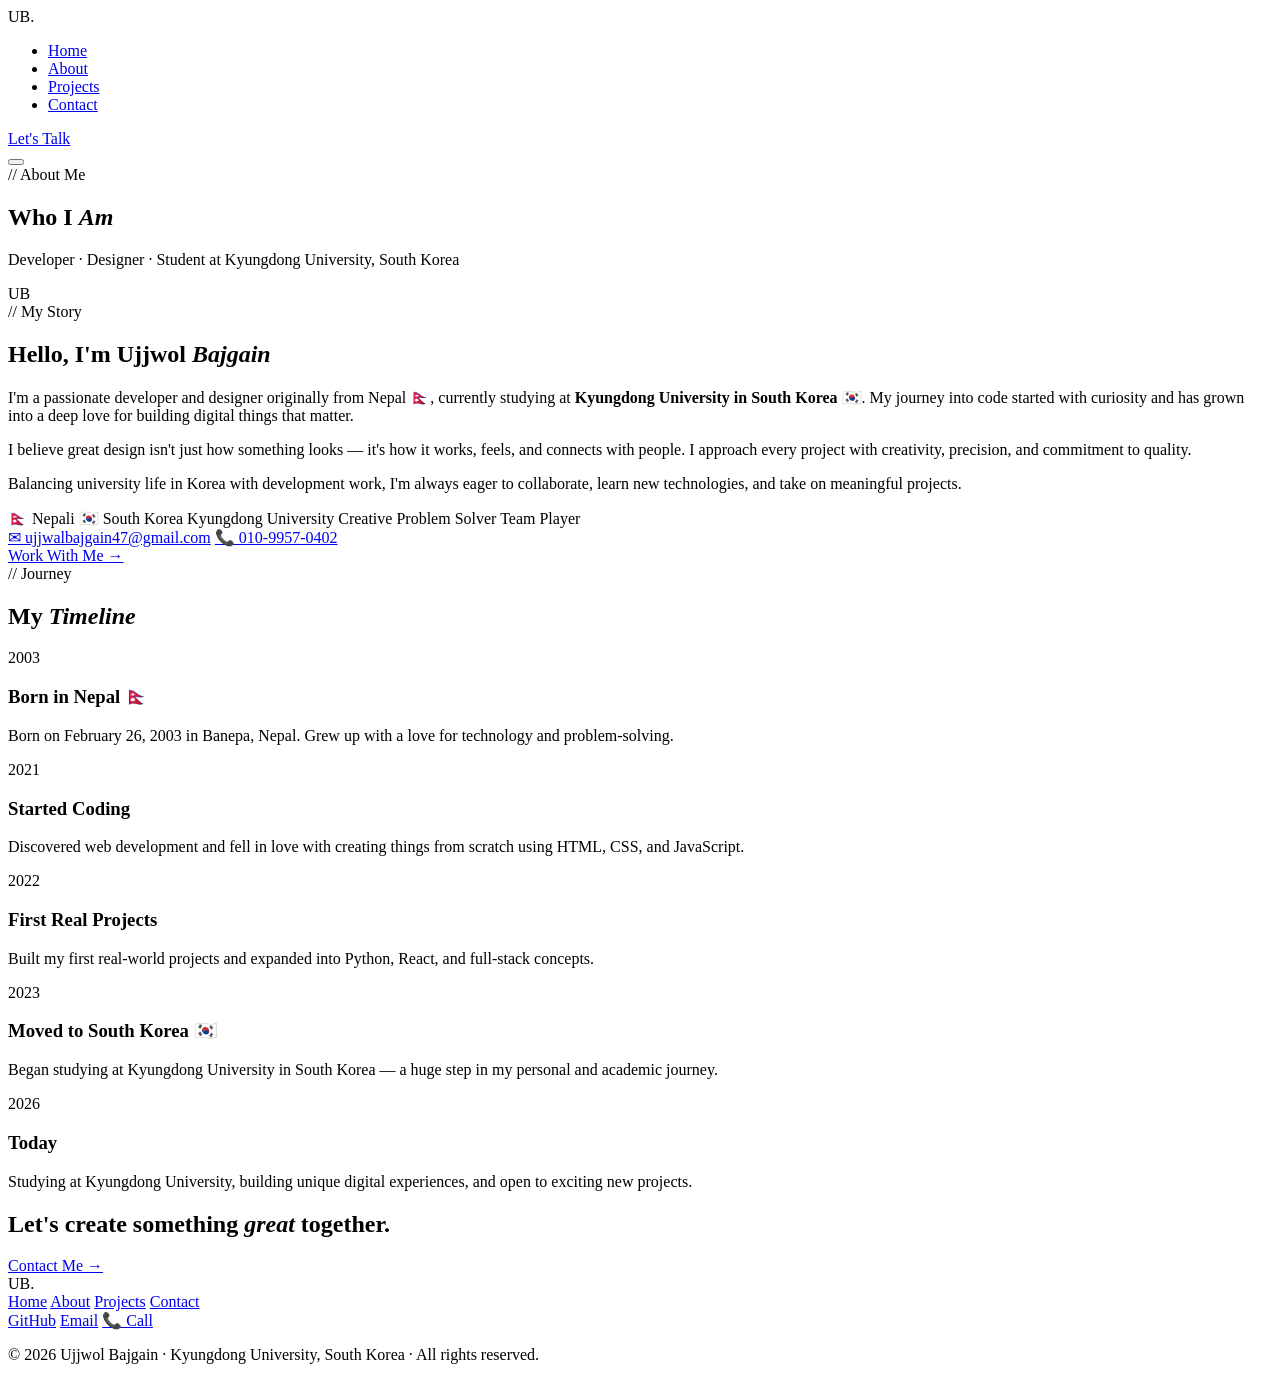
==== about.html @ c6b8120e "Rename About.html to about.html" ====
<!DOCTYPE html>
<html lang="en">
<head>
  <meta charset="UTF-8" />
  <meta name="viewport" content="width=device-width, initial-scale=1.0"/>
  <title>About — Ujjwol Bajgain</title>
  <link rel="stylesheet" href="style.css" />
  <link rel="preconnect" href="https://fonts.googleapis.com">
  <link href="https://fonts.googleapis.com/css2?family=Playfair+Display:ital,wght@0,400;0,700;1,400&family=DM+Mono:wght@300;400;500&family=Syne:wght@400;700;800&display=swap" rel="stylesheet">
</head>
<body>

  <div class="noise"></div>
  <div class="cursor" id="cursor"></div>
  <div class="cursor-dot" id="cursorDot"></div>

  <nav class="nav">
    <div class="nav-logo">UB<span class="dot">.</span></div>
    <ul class="nav-links">
      <li><a href="index.html">Home</a></li>
      <li><a href="about.html" class="active">About</a></li>
      <li><a href="projects.html">Projects</a></li>
      <li><a href="contact.html">Contact</a></li>
    </ul>
    <div class="nav-cta"><a href="contact.html" class="btn-outline">Let's Talk</a></div>
    <button class="hamburger" id="hamburger"><span></span><span></span><span></span></button>
  </nav>

  <section class="page-header">
    <span class="section-label">// About Me</span>
    <h1 class="page-title">Who I <em>Am</em></h1>
    <p class="page-subtitle">Developer · Designer · Student at Kyungdong University, South Korea</p>
  </section>

  <section class="about-full section">
    <div class="about-full-grid">
      <div class="about-full-left">
        <div class="about-img-wrap">
          <div class="about-img-placeholder">UB</div>
          <div class="about-img-accent"></div>
        </div>
      </div>
      <div class="about-full-right">
        <span class="section-label">// My Story</span>
        <h2 class="section-title">Hello, I'm Ujjwol <em>Bajgain</em></h2>
        <p>I'm a passionate developer and designer originally from Nepal 🇳🇵, currently studying at <strong>Kyungdong University in South Korea 🇰🇷</strong>. My journey into code started with curiosity and has grown into a deep love for building digital things that matter.</p>
        <p>I believe great design isn't just how something looks — it's how it works, feels, and connects with people. I approach every project with creativity, precision, and commitment to quality.</p>
        <p>Balancing university life in Korea with development work, I'm always eager to collaborate, learn new technologies, and take on meaningful projects.</p>
        <div class="about-tags">
          <span>🇳🇵 Nepali</span>
          <span>🇰🇷 South Korea</span>
          <span>Kyungdong University</span>
          <span>Creative</span>
          <span>Problem Solver</span>
          <span>Team Player</span>
        </div>

        <div class="about-contact-quick">
          <a href="mailto:ujjwalbajgain47@gmail.com" class="quick-link">✉ ujjwalbajgain47@gmail.com</a>
          <a href="tel:+8201099570402" class="quick-link">📞 010-9957-0402</a>
        </div>

        <a href="contact.html" class="btn-primary mt">Work With Me →</a>
      </div>
    </div>
  </section>

  <section class="timeline section">
    <span class="section-label">// Journey</span>
    <h2 class="section-title">My <em>Timeline</em></h2>
    <div class="timeline-list">
      <div class="timeline-item">
        <div class="timeline-year">2003</div>
        <div class="timeline-content">
          <h3>Born in Nepal 🇳🇵</h3>
          <p>Born on February 26, 2003 in Banepa, Nepal. Grew up with a love for technology and problem-solving.</p>
        </div>
      </div>
      <div class="timeline-item">
        <div class="timeline-year">2021</div>
        <div class="timeline-content">
          <h3>Started Coding</h3>
          <p>Discovered web development and fell in love with creating things from scratch using HTML, CSS, and JavaScript.</p>
        </div>
      </div>
      <div class="timeline-item">
        <div class="timeline-year">2022</div>
        <div class="timeline-content">
          <h3>First Real Projects</h3>
          <p>Built my first real-world projects and expanded into Python, React, and full-stack concepts.</p>
        </div>
      </div>
      <div class="timeline-item">
        <div class="timeline-year">2023</div>
        <div class="timeline-content">
          <h3>Moved to South Korea 🇰🇷</h3>
          <p>Began studying at Kyungdong University in South Korea — a huge step in my personal and academic journey.</p>
        </div>
      </div>
      <div class="timeline-item">
        <div class="timeline-year">2026</div>
        <div class="timeline-content">
          <h3>Today</h3>
          <p>Studying at Kyungdong University, building unique digital experiences, and open to exciting new projects.</p>
        </div>
      </div>
    </div>
  </section>

  <section class="cta-band">
    <h2>Let's create something <em>great</em> together.</h2>
    <a href="contact.html" class="btn-primary large">Contact Me →</a>
  </section>

  <footer class="footer">
    <div class="footer-inner">
      <div class="footer-logo">UB<span class="dot">.</span></div>
      <div class="footer-links">
        <a href="index.html">Home</a>
        <a href="about.html">About</a>
        <a href="projects.html">Projects</a>
        <a href="contact.html">Contact</a>
      </div>
      <div class="footer-social">
        <a href="https://github.com/ujjwolbajgain" target="_blank">GitHub</a>
        <a href="mailto:ujjwalbajgain47@gmail.com">Email</a>
        <a href="tel:+8201099570402">📞 Call</a>
      </div>
    </div>
    <p class="footer-copy">© 2026 Ujjwol Bajgain · Kyungdong University, South Korea · All rights reserved.</p>
  </footer>

  <script src="main.js"></script>
</body>
</html>
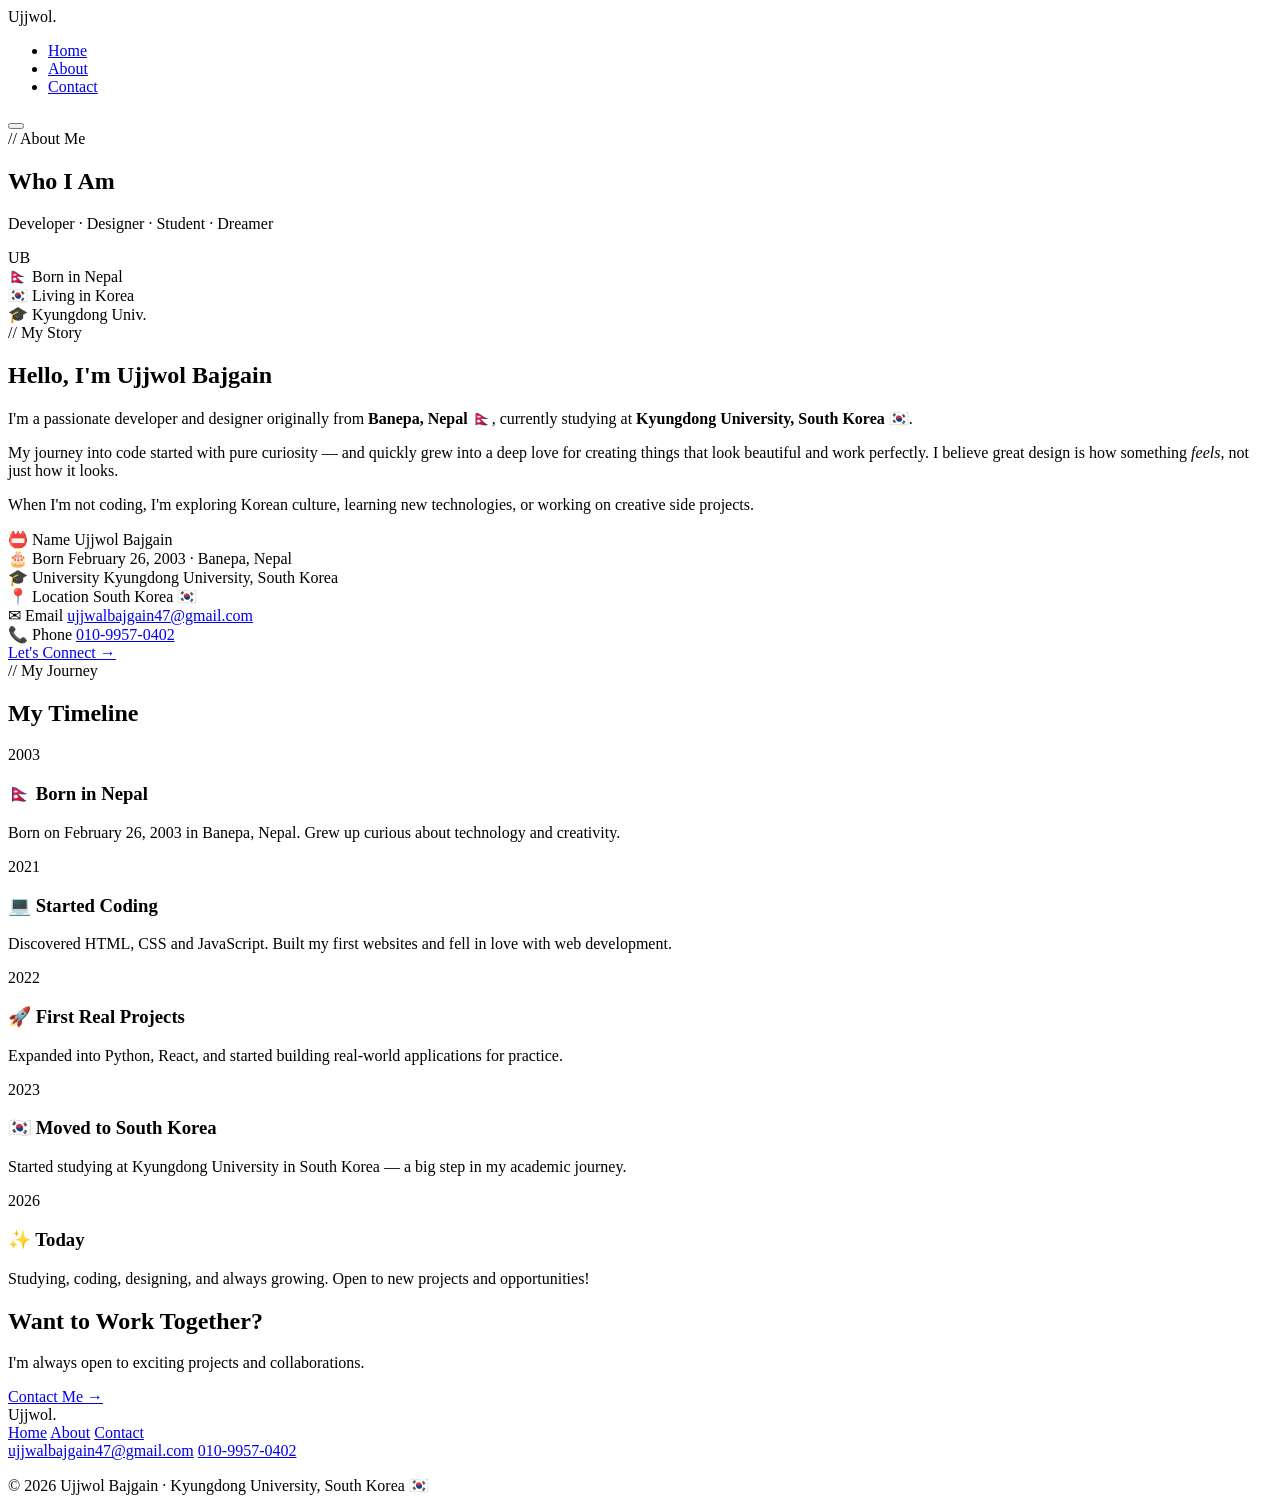
==== commit 689b91ae: "Revamp About page layout and content" ====
--- a/about.html
+++ b/about.html
@@ -6,128 +6,162 @@
   <title>About — Ujjwol Bajgain</title>
   <link rel="stylesheet" href="style.css" />
   <link rel="preconnect" href="https://fonts.googleapis.com">
-  <link href="https://fonts.googleapis.com/css2?family=Playfair+Display:ital,wght@0,400;0,700;1,400&family=DM+Mono:wght@300;400;500&family=Syne:wght@400;700;800&display=swap" rel="stylesheet">
+  <link href="https://fonts.googleapis.com/css2?family=Poppins:wght@300;400;600;700;800&family=Playfair+Display:ital,wght@1,700&display=swap" rel="stylesheet">
 </head>
 <body>
 
-  <div class="noise"></div>
   <div class="cursor" id="cursor"></div>
   <div class="cursor-dot" id="cursorDot"></div>
 
-  <nav class="nav">
-    <div class="nav-logo">UB<span class="dot">.</span></div>
-    <ul class="nav-links">
+  <nav class="nav" id="navbar">
+    <div class="nav-logo">Ujjwol<span class="dot">.</span></div>
+    <ul class="nav-links" id="navLinks">
       <li><a href="index.html">Home</a></li>
       <li><a href="about.html" class="active">About</a></li>
-      <li><a href="projects.html">Projects</a></li>
       <li><a href="contact.html">Contact</a></li>
     </ul>
-    <div class="nav-cta"><a href="contact.html" class="btn-outline">Let's Talk</a></div>
-    <button class="hamburger" id="hamburger"><span></span><span></span><span></span></button>
+    <button class="hamburger" id="hamburger">
+      <span></span><span></span><span></span>
+    </button>
   </nav>
 
-  <section class="page-header">
-    <span class="section-label">// About Me</span>
-    <h1 class="page-title">Who I <em>Am</em></h1>
-    <p class="page-subtitle">Developer · Designer · Student at Kyungdong University, South Korea</p>
+  <!-- PAGE HERO -->
+  <section class="page-hero">
+    <div class="hero-blob blob1"></div>
+    <div class="hero-blob blob2"></div>
+    <span class="section-tag">// About Me</span>
+    <h1>Who I <span class="gradient-text">Am</span></h1>
+    <p>Developer · Designer · Student · Dreamer</p>
   </section>
 
-  <section class="about-full section">
-    <div class="about-full-grid">
-      <div class="about-full-left">
-        <div class="about-img-wrap">
-          <div class="about-img-placeholder">UB</div>
-          <div class="about-img-accent"></div>
+  <!-- ABOUT STORY -->
+  <section class="about-story section">
+    <div class="about-grid">
+      <div class="about-img-side">
+        <div class="about-avatar-big">UB</div>
+        <div class="about-floating-card fc1">
+          <span>🇳🇵</span> Born in Nepal
+        </div>
+        <div class="about-floating-card fc2">
+          <span>🇰🇷</span> Living in Korea
+        </div>
+        <div class="about-floating-card fc3">
+          <span>🎓</span> Kyungdong Univ.
         </div>
       </div>
-      <div class="about-full-right">
-        <span class="section-label">// My Story</span>
-        <h2 class="section-title">Hello, I'm Ujjwol <em>Bajgain</em></h2>
-        <p>I'm a passionate developer and designer originally from Nepal 🇳🇵, currently studying at <strong>Kyungdong University in South Korea 🇰🇷</strong>. My journey into code started with curiosity and has grown into a deep love for building digital things that matter.</p>
-        <p>I believe great design isn't just how something looks — it's how it works, feels, and connects with people. I approach every project with creativity, precision, and commitment to quality.</p>
-        <p>Balancing university life in Korea with development work, I'm always eager to collaborate, learn new technologies, and take on meaningful projects.</p>
-        <div class="about-tags">
-          <span>🇳🇵 Nepali</span>
-          <span>🇰🇷 South Korea</span>
-          <span>Kyungdong University</span>
-          <span>Creative</span>
-          <span>Problem Solver</span>
-          <span>Team Player</span>
+      <div class="about-text-side">
+        <span class="section-tag">// My Story</span>
+        <h2>Hello, I'm <span class="gradient-text">Ujjwol Bajgain</span></h2>
+        <p>I'm a passionate developer and designer originally from <strong>Banepa, Nepal 🇳🇵</strong>, currently studying at <strong>Kyungdong University, South Korea 🇰🇷</strong>.</p>
+        <p>My journey into code started with pure curiosity — and quickly grew into a deep love for creating things that look beautiful and work perfectly. I believe great design is how something <em>feels</em>, not just how it looks.</p>
+        <p>When I'm not coding, I'm exploring Korean culture, learning new technologies, or working on creative side projects.</p>
+
+        <div class="about-details">
+          <div class="detail-row">
+            <span class="detail-label">📛 Name</span>
+            <span>Ujjwol Bajgain</span>
+          </div>
+          <div class="detail-row">
+            <span class="detail-label">🎂 Born</span>
+            <span>February 26, 2003 · Banepa, Nepal</span>
+          </div>
+          <div class="detail-row">
+            <span class="detail-label">🎓 University</span>
+            <span>Kyungdong University, South Korea</span>
+          </div>
+          <div class="detail-row">
+            <span class="detail-label">📍 Location</span>
+            <span>South Korea 🇰🇷</span>
+          </div>
+          <div class="detail-row">
+            <span class="detail-label">✉ Email</span>
+            <a href="mailto:ujjwalbajgain47@gmail.com">ujjwalbajgain47@gmail.com</a>
+          </div>
+          <div class="detail-row">
+            <span class="detail-label">📞 Phone</span>
+            <a href="tel:+8201099570402">010-9957-0402</a>
+          </div>
         </div>
 
-        <div class="about-contact-quick">
-          <a href="mailto:ujjwalbajgain47@gmail.com" class="quick-link">✉ ujjwalbajgain47@gmail.com</a>
-          <a href="tel:+8201099570402" class="quick-link">📞 010-9957-0402</a>
-        </div>
-
-        <a href="contact.html" class="btn-primary mt">Work With Me →</a>
+        <a href="contact.html" class="btn-primary mt">Let's Connect →</a>
       </div>
     </div>
   </section>
 
-  <section class="timeline section">
-    <span class="section-label">// Journey</span>
-    <h2 class="section-title">My <em>Timeline</em></h2>
-    <div class="timeline-list">
-      <div class="timeline-item">
-        <div class="timeline-year">2003</div>
-        <div class="timeline-content">
-          <h3>Born in Nepal 🇳🇵</h3>
-          <p>Born on February 26, 2003 in Banepa, Nepal. Grew up with a love for technology and problem-solving.</p>
+  <!-- TIMELINE -->
+  <section class="timeline-section section">
+    <div class="section-header">
+      <span class="section-tag">// My Journey</span>
+      <h2>My <span class="gradient-text">Timeline</span></h2>
+    </div>
+    <div class="timeline">
+      <div class="tl-item left">
+        <div class="tl-dot"></div>
+        <div class="tl-card">
+          <span class="tl-year">2003</span>
+          <h3>🇳🇵 Born in Nepal</h3>
+          <p>Born on February 26, 2003 in Banepa, Nepal. Grew up curious about technology and creativity.</p>
         </div>
       </div>
-      <div class="timeline-item">
-        <div class="timeline-year">2021</div>
-        <div class="timeline-content">
-          <h3>Started Coding</h3>
-          <p>Discovered web development and fell in love with creating things from scratch using HTML, CSS, and JavaScript.</p>
+      <div class="tl-item right">
+        <div class="tl-dot"></div>
+        <div class="tl-card">
+          <span class="tl-year">2021</span>
+          <h3>💻 Started Coding</h3>
+          <p>Discovered HTML, CSS and JavaScript. Built my first websites and fell in love with web development.</p>
         </div>
       </div>
-      <div class="timeline-item">
-        <div class="timeline-year">2022</div>
-        <div class="timeline-content">
-          <h3>First Real Projects</h3>
-          <p>Built my first real-world projects and expanded into Python, React, and full-stack concepts.</p>
+      <div class="tl-item left">
+        <div class="tl-dot"></div>
+        <div class="tl-card">
+          <span class="tl-year">2022</span>
+          <h3>🚀 First Real Projects</h3>
+          <p>Expanded into Python, React, and started building real-world applications for practice.</p>
         </div>
       </div>
-      <div class="timeline-item">
-        <div class="timeline-year">2023</div>
-        <div class="timeline-content">
-          <h3>Moved to South Korea 🇰🇷</h3>
-          <p>Began studying at Kyungdong University in South Korea — a huge step in my personal and academic journey.</p>
+      <div class="tl-item right">
+        <div class="tl-dot"></div>
+        <div class="tl-card">
+          <span class="tl-year">2023</span>
+          <h3>🇰🇷 Moved to South Korea</h3>
+          <p>Started studying at Kyungdong University in South Korea — a big step in my academic journey.</p>
         </div>
       </div>
-      <div class="timeline-item">
-        <div class="timeline-year">2026</div>
-        <div class="timeline-content">
-          <h3>Today</h3>
-          <p>Studying at Kyungdong University, building unique digital experiences, and open to exciting new projects.</p>
+      <div class="tl-item left">
+        <div class="tl-dot pulse"></div>
+        <div class="tl-card highlight">
+          <span class="tl-year">2026</span>
+          <h3>✨ Today</h3>
+          <p>Studying, coding, designing, and always growing. Open to new projects and opportunities!</p>
         </div>
       </div>
     </div>
   </section>
 
-  <section class="cta-band">
-    <h2>Let's create something <em>great</em> together.</h2>
-    <a href="contact.html" class="btn-primary large">Contact Me →</a>
+  <!-- CTA -->
+  <section class="cta-section section">
+    <div class="cta-blob"></div>
+    <h2>Want to <span class="gradient-text">Work Together?</span></h2>
+    <p>I'm always open to exciting projects and collaborations.</p>
+    <a href="contact.html" class="btn-primary">Contact Me →</a>
   </section>
 
   <footer class="footer">
-    <div class="footer-inner">
-      <div class="footer-logo">UB<span class="dot">.</span></div>
+    <div class="footer-top">
+      <div class="footer-logo">Ujjwol<span class="dot">.</span></div>
       <div class="footer-links">
         <a href="index.html">Home</a>
         <a href="about.html">About</a>
-        <a href="projects.html">Projects</a>
         <a href="contact.html">Contact</a>
       </div>
-      <div class="footer-social">
-        <a href="https://github.com/ujjwolbajgain" target="_blank">GitHub</a>
-        <a href="mailto:ujjwalbajgain47@gmail.com">Email</a>
-        <a href="tel:+8201099570402">📞 Call</a>
+      <div class="footer-contact">
+        <a href="mailto:ujjwalbajgain47@gmail.com">ujjwalbajgain47@gmail.com</a>
+        <a href="tel:+8201099570402">010-9957-0402</a>
       </div>
     </div>
-    <p class="footer-copy">© 2026 Ujjwol Bajgain · Kyungdong University, South Korea · All rights reserved.</p>
+    <div class="footer-bottom">
+      <p>© 2026 Ujjwol Bajgain · Kyungdong University, South Korea 🇰🇷</p>
+    </div>
   </footer>
 
   <script src="main.js"></script>
--- a/style.css
+++ b/style.css
@@ -0,0 +1,135 @@
+<!DOCTYPE html>
+<html lang="en">
+<head>
+  <meta charset="UTF-8" />
+  <meta name="viewport" content="width=device-width, initial-scale=1.0"/>
+  <title>About — Ujjwol Bajgain</title>
+  <link rel="stylesheet" href="style.css" />
+  <link rel="preconnect" href="https://fonts.googleapis.com">
+  <link href="https://fonts.googleapis.com/css2?family=Playfair+Display:ital,wght@0,400;0,700;1,400&family=DM+Mono:wght@300;400;500&family=Syne:wght@400;700;800&display=swap" rel="stylesheet">
+</head>
+<body>
+
+  <div class="noise"></div>
+  <div class="cursor" id="cursor"></div>
+  <div class="cursor-dot" id="cursorDot"></div>
+
+  <nav class="nav">
+    <div class="nav-logo">UB<span class="dot">.</span></div>
+    <ul class="nav-links">
+      <li><a href="index.html">Home</a></li>
+      <li><a href="about.html" class="active">About</a></li>
+      <li><a href="projects.html">Projects</a></li>
+      <li><a href="contact.html">Contact</a></li>
+    </ul>
+    <div class="nav-cta"><a href="contact.html" class="btn-outline">Let's Talk</a></div>
+    <button class="hamburger" id="hamburger"><span></span><span></span><span></span></button>
+  </nav>
+
+  <section class="page-header">
+    <span class="section-label">// About Me</span>
+    <h1 class="page-title">Who I <em>Am</em></h1>
+    <p class="page-subtitle">Developer · Designer · Student at Kyungdong University, South Korea</p>
+  </section>
+
+  <section class="about-full section">
+    <div class="about-full-grid">
+      <div class="about-full-left">
+        <div class="about-img-wrap">
+          <div class="about-img-placeholder">UB</div>
+          <div class="about-img-accent"></div>
+        </div>
+      </div>
+      <div class="about-full-right">
+        <span class="section-label">// My Story</span>
+        <h2 class="section-title">Hello, I'm Ujjwol <em>Bajgain</em></h2>
+        <p>I'm a passionate developer and designer originally from Nepal 🇳🇵, currently studying at <strong>Kyungdong University in South Korea 🇰🇷</strong>. My journey into code started with curiosity and has grown into a deep love for building digital things that matter.</p>
+        <p>I believe great design isn't just how something looks — it's how it works, feels, and connects with people. I approach every project with creativity, precision, and commitment to quality.</p>
+        <p>Balancing university life in Korea with development work, I'm always eager to collaborate, learn new technologies, and take on meaningful projects.</p>
+        <div class="about-tags">
+          <span>🇳🇵 Nepali</span>
+          <span>🇰🇷 South Korea</span>
+          <span>Kyungdong University</span>
+          <span>Creative</span>
+          <span>Problem Solver</span>
+          <span>Team Player</span>
+        </div>
+
+        <div class="about-contact-quick">
+          <a href="mailto:ujjwalbajgain47@gmail.com" class="quick-link">✉ ujjwalbajgain47@gmail.com</a>
+          <a href="tel:+8201099570402" class="quick-link">📞 010-9957-0402</a>
+        </div>
+
+        <a href="contact.html" class="btn-primary mt">Work With Me →</a>
+      </div>
+    </div>
+  </section>
+
+  <section class="timeline section">
+    <span class="section-label">// Journey</span>
+    <h2 class="section-title">My <em>Timeline</em></h2>
+    <div class="timeline-list">
+      <div class="timeline-item">
+        <div class="timeline-year">2003</div>
+        <div class="timeline-content">
+          <h3>Born in Nepal 🇳🇵</h3>
+          <p>Born on February 26, 2003 in Banepa, Nepal. Grew up with a love for technology and problem-solving.</p>
+        </div>
+      </div>
+      <div class="timeline-item">
+        <div class="timeline-year">2021</div>
+        <div class="timeline-content">
+          <h3>Started Coding</h3>
+          <p>Discovered web development and fell in love with creating things from scratch using HTML, CSS, and JavaScript.</p>
+        </div>
+      </div>
+      <div class="timeline-item">
+        <div class="timeline-year">2022</div>
+        <div class="timeline-content">
+          <h3>First Real Projects</h3>
+          <p>Built my first real-world projects and expanded into Python, React, and full-stack concepts.</p>
+        </div>
+      </div>
+      <div class="timeline-item">
+        <div class="timeline-year">2023</div>
+        <div class="timeline-content">
+          <h3>Moved to South Korea 🇰🇷</h3>
+          <p>Began studying at Kyungdong University in South Korea — a huge step in my personal and academic journey.</p>
+        </div>
+      </div>
+      <div class="timeline-item">
+        <div class="timeline-year">2026</div>
+        <div class="timeline-content">
+          <h3>Today</h3>
+          <p>Studying at Kyungdong University, building unique digital experiences, and open to exciting new projects.</p>
+        </div>
+      </div>
+    </div>
+  </section>
+
+  <section class="cta-band">
+    <h2>Let's create something <em>great</em> together.</h2>
+    <a href="contact.html" class="btn-primary large">Contact Me →</a>
+  </section>
+
+  <footer class="footer">
+    <div class="footer-inner">
+      <div class="footer-logo">UB<span class="dot">.</span></div>
+      <div class="footer-links">
+        <a href="index.html">Home</a>
+        <a href="about.html">About</a>
+        <a href="projects.html">Projects</a>
+        <a href="contact.html">Contact</a>
+      </div>
+      <div class="footer-social">
+        <a href="https://github.com/ujjwolbajgain" target="_blank">GitHub</a>
+        <a href="mailto:ujjwalbajgain47@gmail.com">Email</a>
+        <a href="tel:+8201099570402">📞 Call</a>
+      </div>
+    </div>
+    <p class="footer-copy">© 2026 Ujjwol Bajgain · Kyungdong University, South Korea · All rights reserved.</p>
+  </footer>
+
+  <script src="main.js"></script>
+</body>
+</html>
